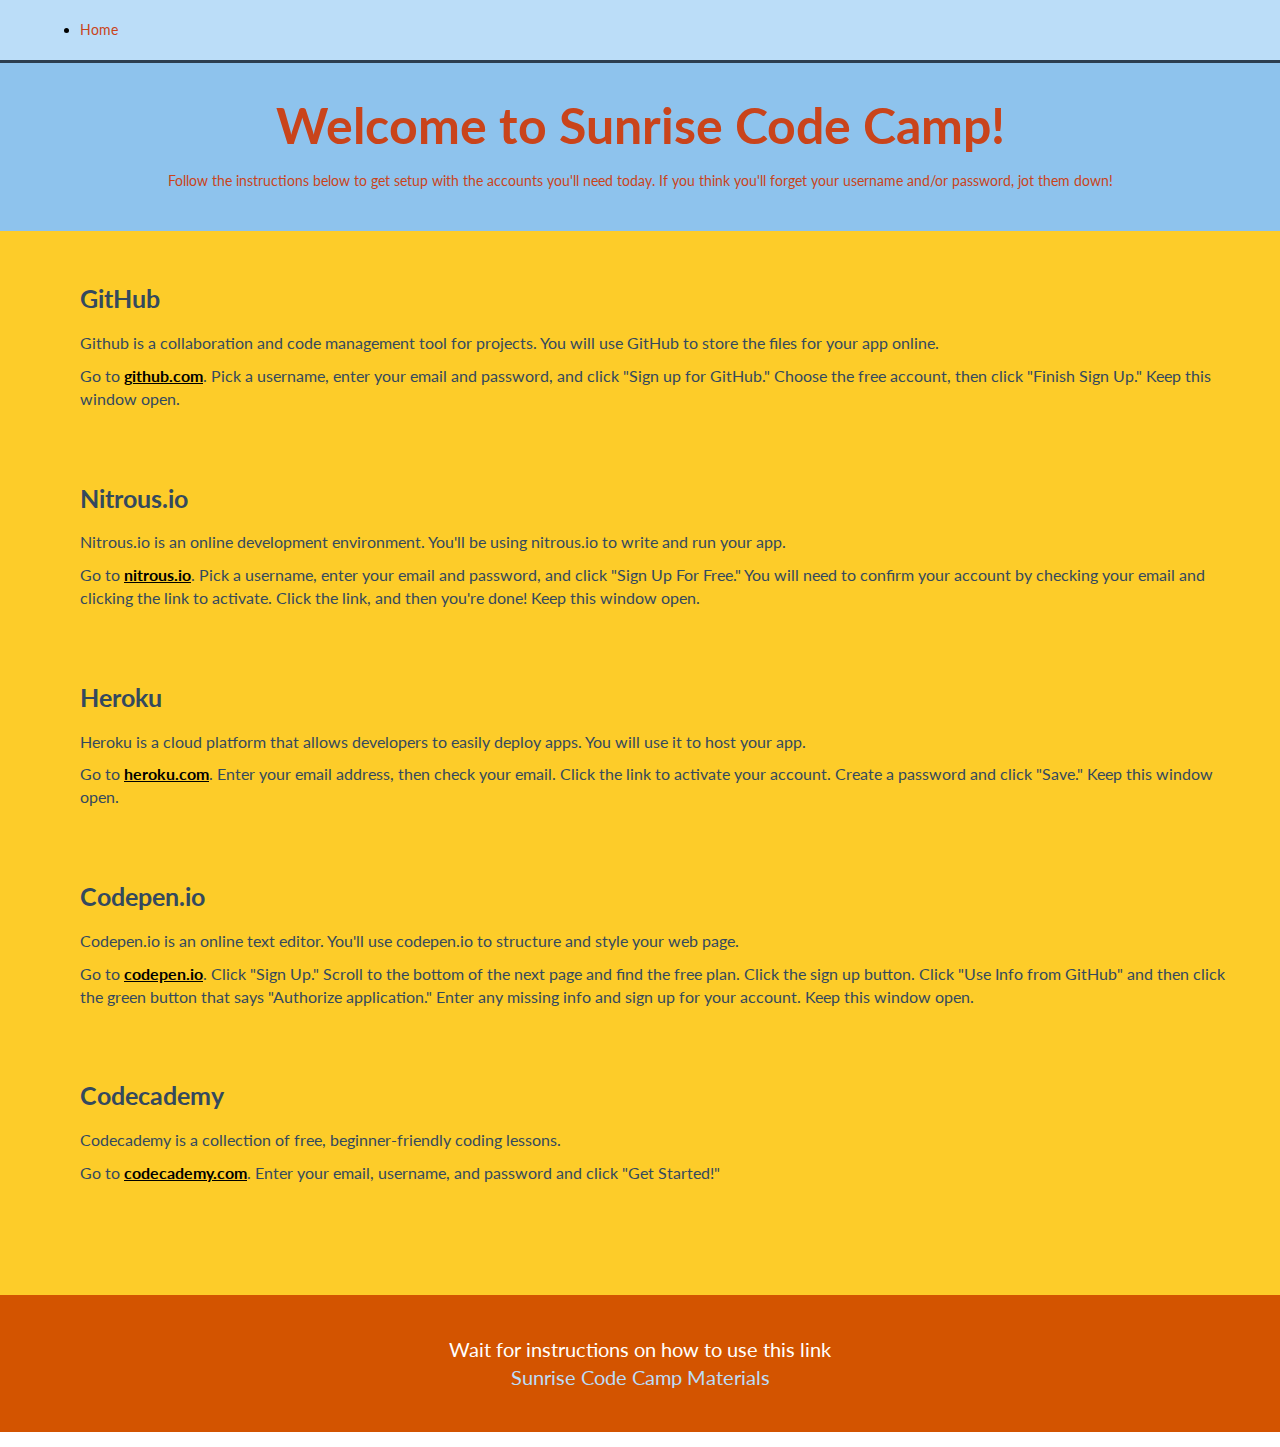
==== day1.html @ c3ae3f84 "changed file name" ====
<head>
  <title>Sunrise Code Camp</title>
  <link rel="stylesheet" href="http://netdna.bootstrapcdn.com/bootstrap/3.1.1/css/bootstrap.min.css">
  <link href='http://fonts.googleapis.com/css?family=Lato:400,700' rel='stylesheet' type='text/css'>
  <script src="http://ajax.googleapis.com/ajax/libs/jquery/2.1.0/jquery.min.js"></script>
  <link rel="stylesheet" href="style.css">

</head>
<body>
  <div class="container-fluid">
    <nav class="navbar navbar-fixed-top">
      <ul>
        <li><a href="index.html" data-target="home">Home</a></li>
      </ul>

    </nav>
    <div class="header" id="home">
      <p class="welcome-scc center">Welcome to Sunrise Code Camp!</p>
      <p class="center">Follow the instructions below to get setup with the accounts you'll need today. If you think you'll forget your username and/or password, jot them down!</p>
    </div>
    <div class="faq" id="faq">
      <p></p>
      <ul>
       <li class="question">GitHub</li> 
       <li class="answer"><p>Github is a collaboration and code management tool for projects. You will use GitHub to store the files for your app online.</p>
         <p>Go to <a class="darklink" href="http://github.com">github.com</a>. Pick a username, enter your email and password, and click "Sign up for GitHub." Choose the free account, then click "Finish Sign Up." Keep this window open. </p>
       </li>
       <li class="question">Nitrous.io</li> 
       <li class="answer"><p>Nitrous.io is an online development environment. You'll be using nitrous.io to write and run your app.</p>
        <p>Go to <a class="darklink" href="https://www.nitrous.io/join/sunrisecodecamp">nitrous.io</a>. Pick a username, enter your email and password, and click "Sign Up For Free." You will need to confirm your account by checking your email and clicking the link to activate. Click the link, and then you're done! Keep this window open. </p>
      </li>
      <li class="question">Heroku</li> 
      <li class="answer"><p>Heroku is a cloud platform that allows developers to easily deploy apps. You will use it to host your app.</p>
        <p>Go to <a class="darklink" href="https://www.heroku.com/">heroku.com</a>. Enter your email address, then check your email. Click the link to activate your account. Create a password and click "Save." Keep this window open.</p>
      </li>
      <li class="question">Codepen.io</li> 
      <li class="answer"><p>Codepen.io is an online text editor. You'll use codepen.io to structure and style your web page.</p>
        <p>Go to <a class="darklink" href="http://codepen.io/">codepen.io</a>. Click "Sign Up." Scroll to the bottom of the next page and find the free plan. Click the sign up button. Click "Use Info from GitHub" and then click the green button that says "Authorize application." Enter any missing info and sign up for your account. Keep this window open.  </p>
      </li>
      <li class="question">Codecademy</li> 
      <li class="answer"><p>Codecademy is a collection of free, beginner-friendly coding lessons.</p>
        <p>Go to <a class="darklink" href="http://www.codecademy.com/">codecademy.com</a>. Enter your email, username, and password and click "Get Started!" </p>
      </ul>
    </div>
    <div class="materials center">
      Wait for instructions on how to use this link <br> <a href="https://github.com/sunrisecodecamp/syllabus">Sunrise Code Camp Materials</a>
    </div>
  </div>
</body>
---- style.css ----
body {
	color: #000;
	font-family: 'Lato', sans-serif;
	padding: 0px;
	margin: -15px;
}

.scc-title {
	font-size: 100px;
	font-weight: bold;
	margin-top: 10px;
}

.center {
	text-align: center;
}
.header {
	background-color: #8EC3ED;
	padding-top: 20px;
	padding-bottom: 30px;
	margin-top: 70px;
	color: #C9441B;
}

.faq {
	background-color: #FDCC29;
	padding: 40px;
	color: #34495e;
}

.materials {
	background-color: #d35400;
	padding: 40px;
	color: white;
	font-size: 20px;
}
.faq ul {
	list-style-type: none;
	font-size: 16px;
}

.signup {
	padding: 50px;
	background-color: #EC831A;
}

.contact {
	height: 150px;
	background-color: #C9441B;
	padding: 50px;
}

.navbar {
	border-radius: 0px;
	background-color: #BBDDF8;
	padding-bottom: 20px;
	border-bottom: 3px solid #2c3e50;
}

.twentyfive {
	font-size: 22px;
}

.navbar ol {
	margin: 0 auto;
}

.navbar li {
	float: left;
	margin-top: 20px;
	margin-right: 140px;
	margin-left: 40px;
}

a {
	color: #BBDDF8;
}

a:hover {
	font-weight: bold;
	color: #BBDDF8;
}

.navbar li a {
	text-decoration: none;
	color: #C9441B;
}

.navbar li a:hover {
	text-decoration: underline;
	border-radius: 5px;
	font-weight: bold;
}

.answer {
	margin-top: 15px;
	margin-bottom: 70px;
}

.question {
	font-weight: bold;
	font-size: 25px;
}

.counter {
	background-color: #BBDDF8;
	margin: 0 auto;
	margin-top: 20px;
	width: 200px;
	text-align: center;
	font-weight: bold;
	border: 3px solid #2c3e50;
}

.welcome-scc {
	font-size: 50px;
	margin-top: 15px;
	font-weight: bold;
}

.darklink {
	color: black;
	font-weight: bold;
	text-decoration: underline;
}
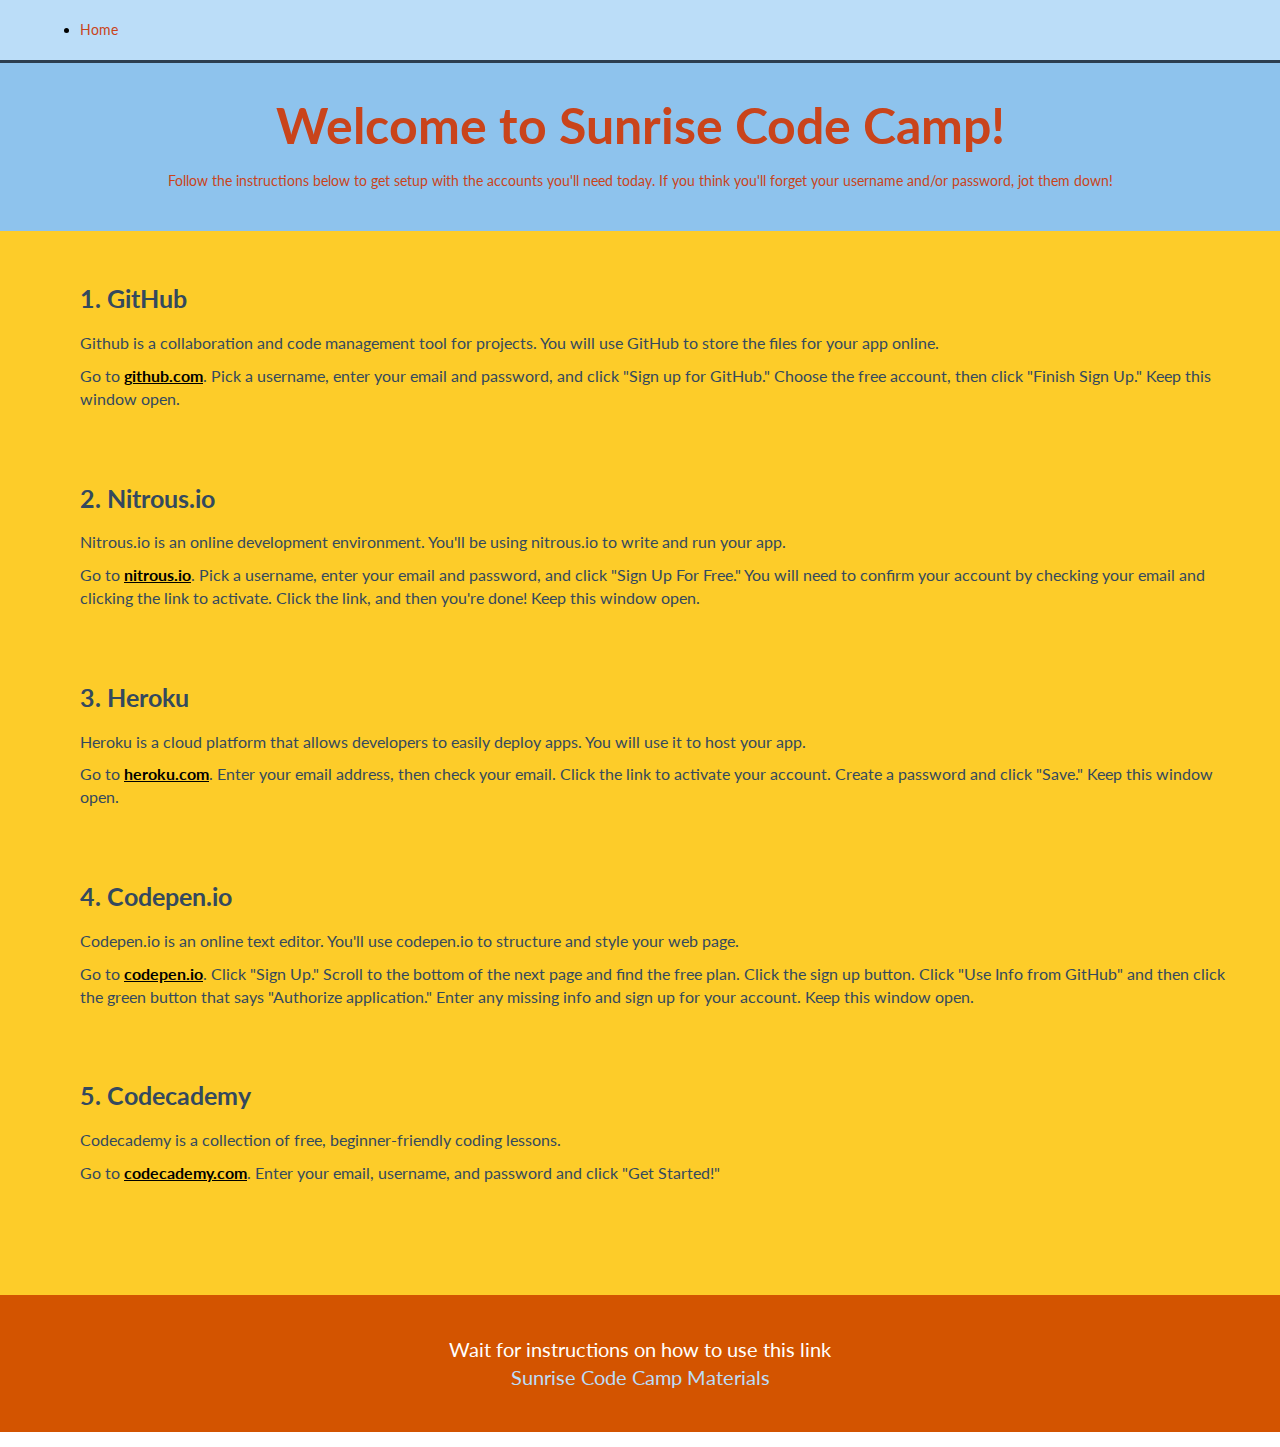
==== commit 6a8c82aa: "put numbers next to steps" ====
--- a/day1.html
+++ b/day1.html
@@ -21,23 +21,23 @@
     <div class="faq" id="faq">
       <p></p>
       <ul>
-       <li class="question">GitHub</li> 
+       <li class="question">1. GitHub</li> 
        <li class="answer"><p>Github is a collaboration and code management tool for projects. You will use GitHub to store the files for your app online.</p>
          <p>Go to <a class="darklink" href="http://github.com">github.com</a>. Pick a username, enter your email and password, and click "Sign up for GitHub." Choose the free account, then click "Finish Sign Up." Keep this window open. </p>
        </li>
-       <li class="question">Nitrous.io</li> 
+       <li class="question">2. Nitrous.io</li> 
        <li class="answer"><p>Nitrous.io is an online development environment. You'll be using nitrous.io to write and run your app.</p>
         <p>Go to <a class="darklink" href="https://www.nitrous.io/join/sunrisecodecamp">nitrous.io</a>. Pick a username, enter your email and password, and click "Sign Up For Free." You will need to confirm your account by checking your email and clicking the link to activate. Click the link, and then you're done! Keep this window open. </p>
       </li>
-      <li class="question">Heroku</li> 
+      <li class="question">3. Heroku</li> 
       <li class="answer"><p>Heroku is a cloud platform that allows developers to easily deploy apps. You will use it to host your app.</p>
         <p>Go to <a class="darklink" href="https://www.heroku.com/">heroku.com</a>. Enter your email address, then check your email. Click the link to activate your account. Create a password and click "Save." Keep this window open.</p>
       </li>
-      <li class="question">Codepen.io</li> 
+      <li class="question">4. Codepen.io</li> 
       <li class="answer"><p>Codepen.io is an online text editor. You'll use codepen.io to structure and style your web page.</p>
         <p>Go to <a class="darklink" href="http://codepen.io/">codepen.io</a>. Click "Sign Up." Scroll to the bottom of the next page and find the free plan. Click the sign up button. Click "Use Info from GitHub" and then click the green button that says "Authorize application." Enter any missing info and sign up for your account. Keep this window open.  </p>
       </li>
-      <li class="question">Codecademy</li> 
+      <li class="question">5. Codecademy</li> 
       <li class="answer"><p>Codecademy is a collection of free, beginner-friendly coding lessons.</p>
         <p>Go to <a class="darklink" href="http://www.codecademy.com/">codecademy.com</a>. Enter your email, username, and password and click "Get Started!" </p>
       </ul>
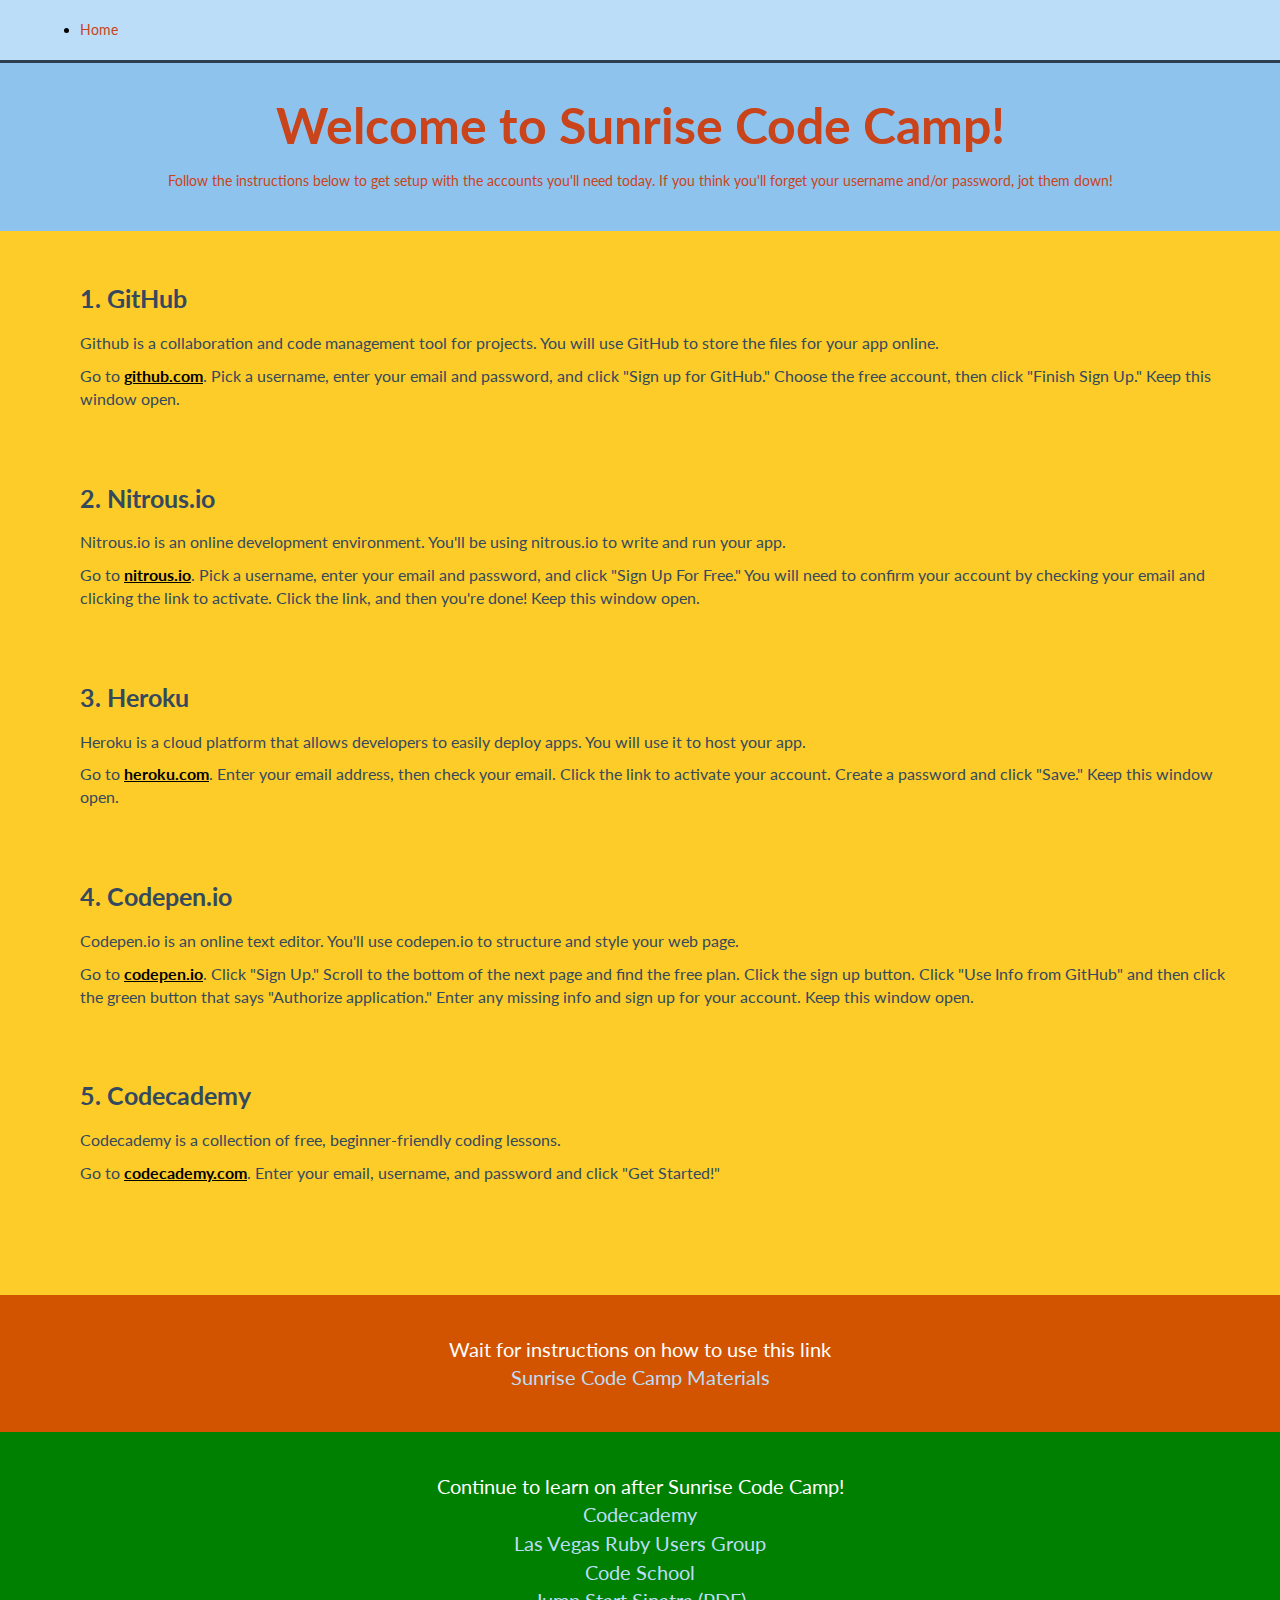
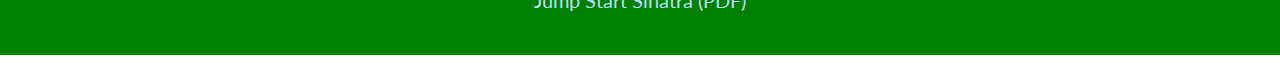
==== commit e15c60bc: "added next steps to page" ====
--- a/day1.html
+++ b/day1.html
@@ -23,27 +23,38 @@
       <ul>
        <li class="question">1. GitHub</li> 
        <li class="answer"><p>Github is a collaboration and code management tool for projects. You will use GitHub to store the files for your app online.</p>
-         <p>Go to <a class="darklink" href="http://github.com">github.com</a>. Pick a username, enter your email and password, and click "Sign up for GitHub." Choose the free account, then click "Finish Sign Up." Keep this window open. </p>
+         <p>Go to <a target="_blank" class="darklink" href="http://github.com">github.com</a>. Pick a username, enter your email and password, and click "Sign up for GitHub." Choose the free account, then click "Finish Sign Up." Keep this window open. </p>
        </li>
        <li class="question">2. Nitrous.io</li> 
        <li class="answer"><p>Nitrous.io is an online development environment. You'll be using nitrous.io to write and run your app.</p>
-        <p>Go to <a class="darklink" href="https://www.nitrous.io/join/sunrisecodecamp">nitrous.io</a>. Pick a username, enter your email and password, and click "Sign Up For Free." You will need to confirm your account by checking your email and clicking the link to activate. Click the link, and then you're done! Keep this window open. </p>
+        <p>Go to <a target="_blank" class="darklink" href="https://www.nitrous.io/join/sunrisecodecamp">nitrous.io</a>. Pick a username, enter your email and password, and click "Sign Up For Free." You will need to confirm your account by checking your email and clicking the link to activate. Click the link, and then you're done! Keep this window open. </p>
       </li>
       <li class="question">3. Heroku</li> 
       <li class="answer"><p>Heroku is a cloud platform that allows developers to easily deploy apps. You will use it to host your app.</p>
-        <p>Go to <a class="darklink" href="https://www.heroku.com/">heroku.com</a>. Enter your email address, then check your email. Click the link to activate your account. Create a password and click "Save." Keep this window open.</p>
+        <p>Go to <a target="_blank" class="darklink" href="https://www.heroku.com/">heroku.com</a>. Enter your email address, then check your email. Click the link to activate your account. Create a password and click "Save." Keep this window open.</p>
       </li>
       <li class="question">4. Codepen.io</li> 
       <li class="answer"><p>Codepen.io is an online text editor. You'll use codepen.io to structure and style your web page.</p>
-        <p>Go to <a class="darklink" href="http://codepen.io/">codepen.io</a>. Click "Sign Up." Scroll to the bottom of the next page and find the free plan. Click the sign up button. Click "Use Info from GitHub" and then click the green button that says "Authorize application." Enter any missing info and sign up for your account. Keep this window open.  </p>
+        <p>Go to <a target="_blank" class="darklink" href="http://codepen.io/">codepen.io</a>. Click "Sign Up." Scroll to the bottom of the next page and find the free plan. Click the sign up button. Click "Use Info from GitHub" and then click the green button that says "Authorize application." Enter any missing info and sign up for your account. Keep this window open.  </p>
       </li>
       <li class="question">5. Codecademy</li> 
       <li class="answer"><p>Codecademy is a collection of free, beginner-friendly coding lessons.</p>
-        <p>Go to <a class="darklink" href="http://www.codecademy.com/">codecademy.com</a>. Enter your email, username, and password and click "Get Started!" </p>
+        <p>Go to <a target="_blank" class="darklink" href="http://www.codecademy.com/">codecademy.com</a>. Enter your email, username, and password and click "Get Started!" </p>
       </ul>
     </div>
     <div class="materials center">
       Wait for instructions on how to use this link <br> <a href="https://github.com/sunrisecodecamp/syllabus">Sunrise Code Camp Materials</a>
     </div>
+    <div class="nextsteps center">
+      Continue to learn on after Sunrise Code Camp! <br> 
+      <a href="https://codecademy.com">Codecademy</a>
+      <br>
+      <a href="https://meetup.lvrug.com">Las Vegas Ruby Users Group</a>
+      <br>
+      <a href="https://codeschool.com">Code School</a>
+      <br>
+      <a href="http://www.sitepoint.com/store/jump-start-sinatra/">Jump Start Sinatra (PDF)</a>
+
+    </div>
   </div>
 </body>
--- a/style.css
+++ b/style.css
@@ -123,3 +123,19 @@
 	font-weight: bold;
 	text-decoration: underline;
 }
+
+.day1 {
+	height: 80px;
+	width: 60px;
+	background-color: white;
+	margin-left: 42%;
+	color: black;
+	font-weight: bold;
+}
+
+.nextsteps {
+	background-color: green;
+	padding: 40px;
+	color: white;
+	font-size: 20px;
+}
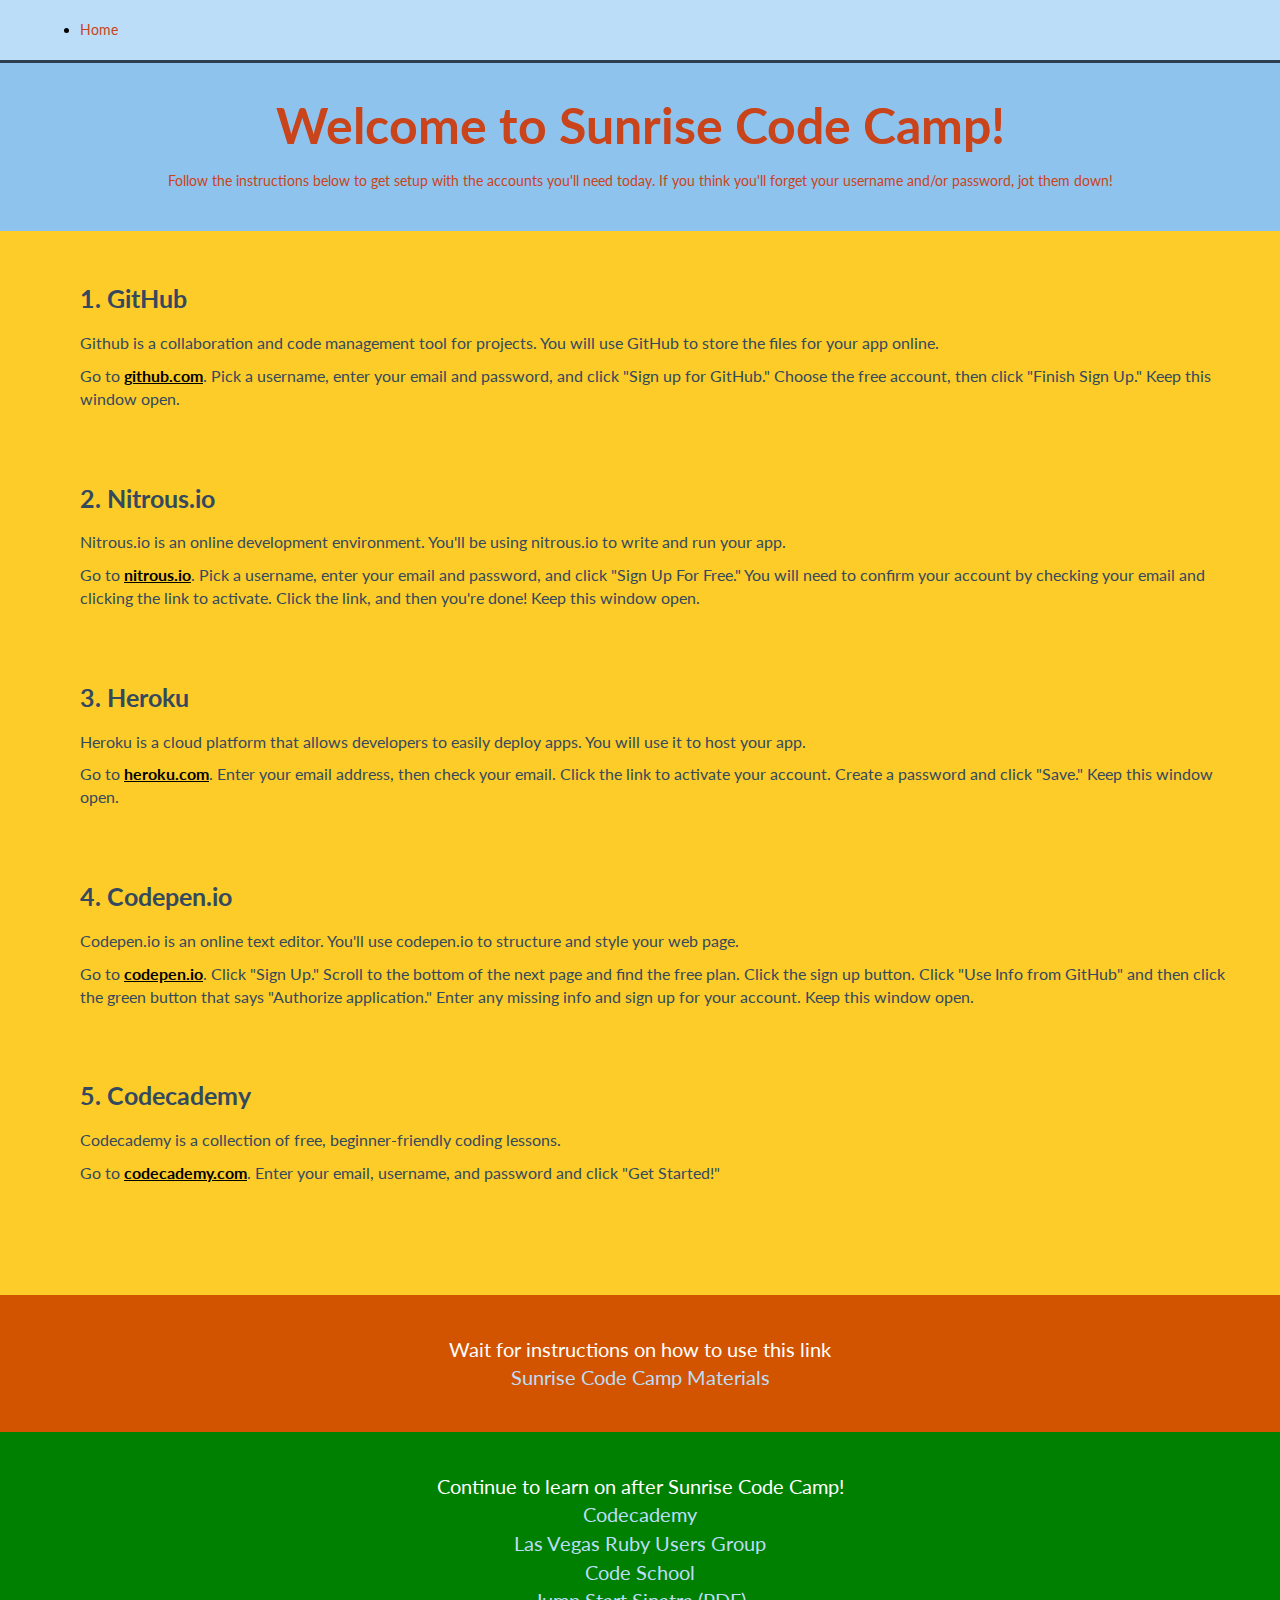
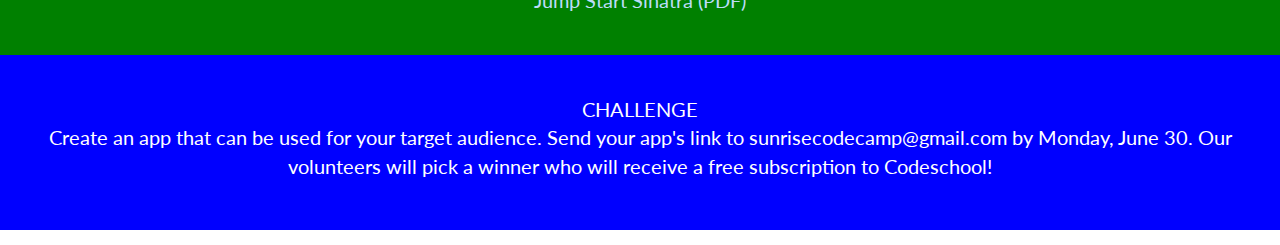
==== commit e04e702a: "added challenge instructions" ====
--- a/day1.html
+++ b/day1.html
@@ -54,7 +54,10 @@
       <a href="https://codeschool.com">Code School</a>
       <br>
       <a href="http://www.sitepoint.com/store/jump-start-sinatra/">Jump Start Sinatra (PDF)</a>
-
+    </div>
+    <div class="challenge center">
+      CHALLENGE <br> 
+      <p>Create an app that can be used for your target audience. Send your app's link to sunrisecodecamp@gmail.com by Monday, June 30. Our volunteers will pick a winner who will receive a free subscription to Codeschool!</p>
     </div>
   </div>
 </body>
--- a/style.css
+++ b/style.css
@@ -139,3 +139,10 @@
 	color: white;
 	font-size: 20px;
 }
+
+.challenge {
+	background-color: blue;
+	padding: 40px;
+	color: white;
+	font-size: 20px;
+}
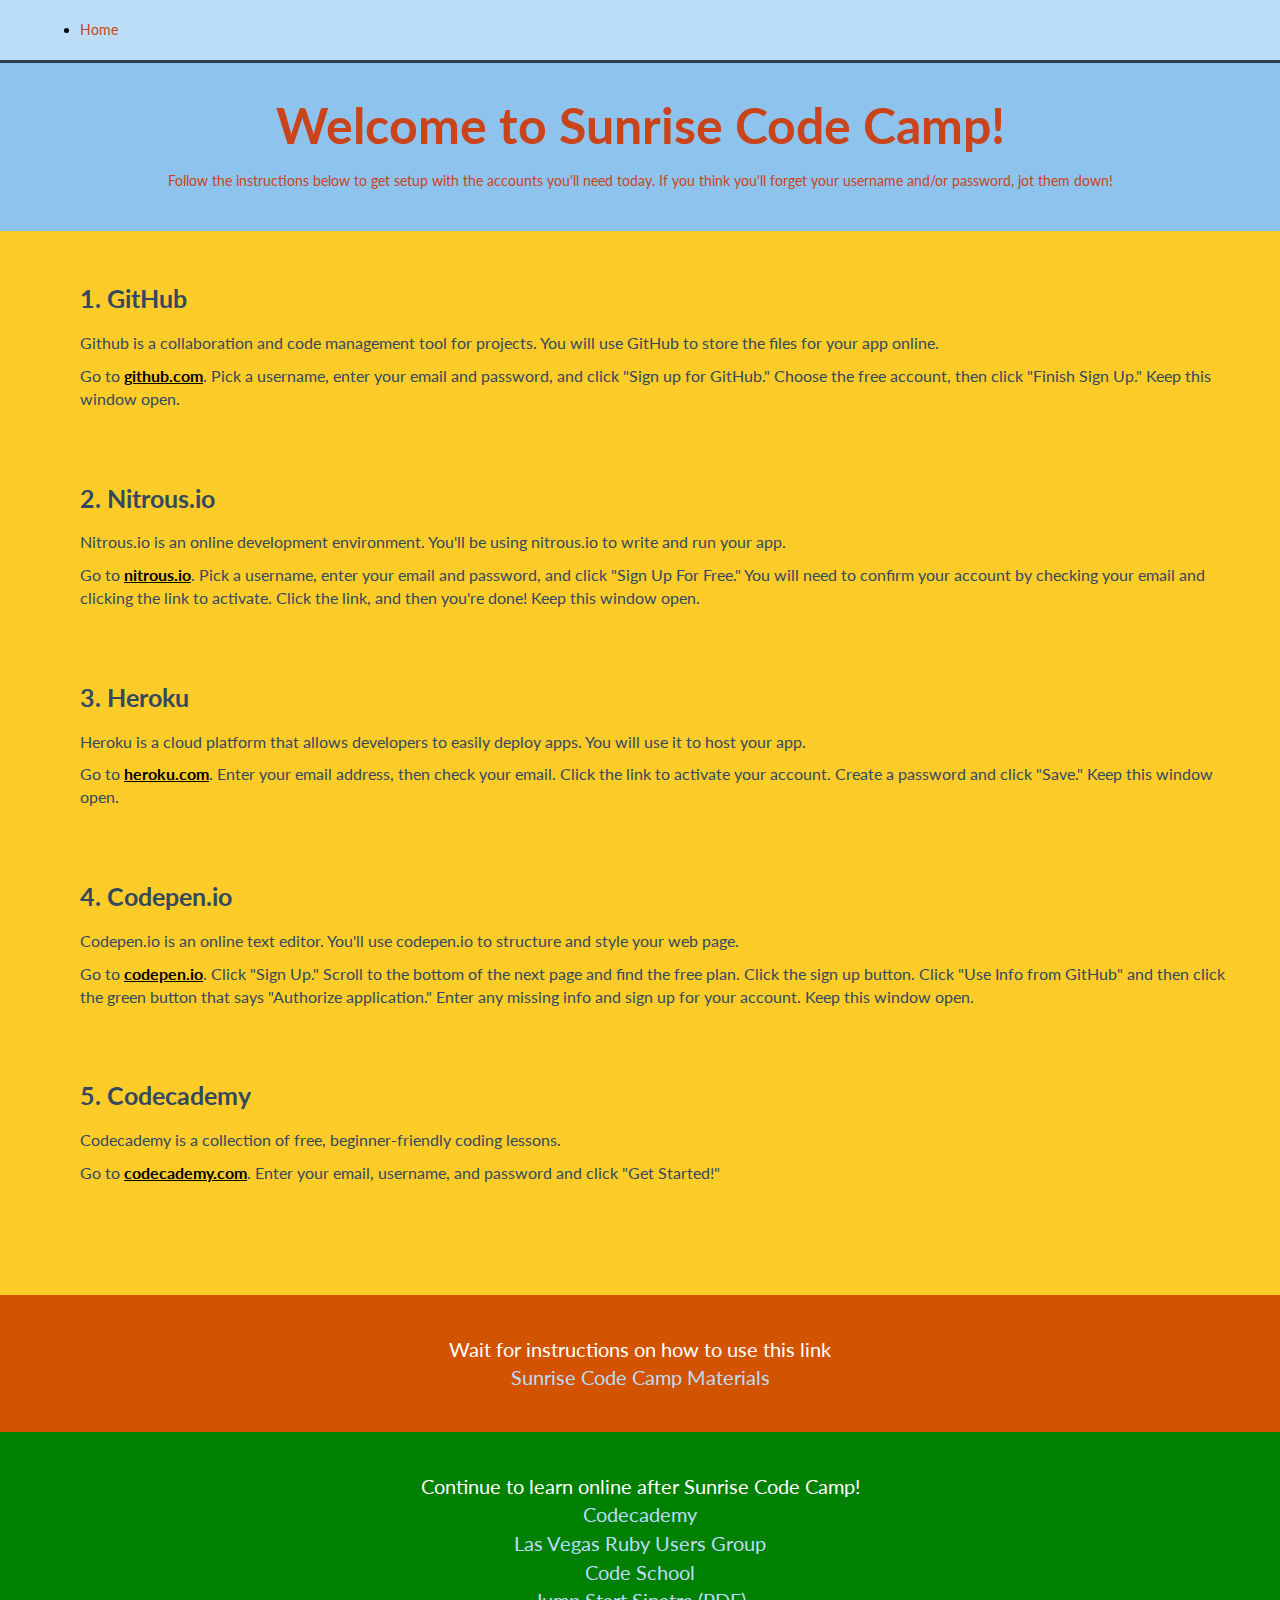
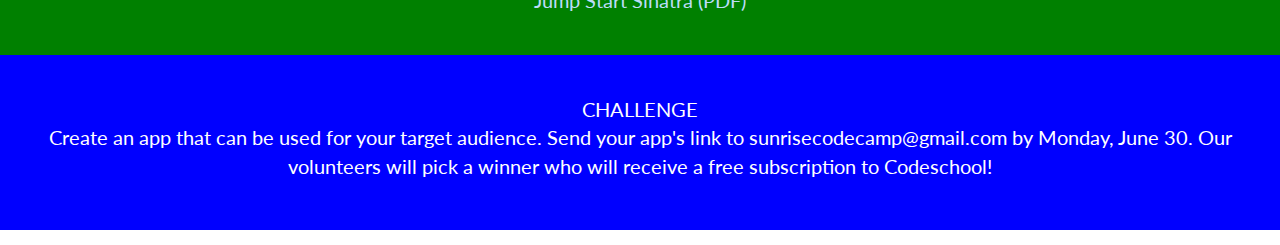
==== commit 3f188800: "fixed errors" ====
--- a/day1.html
+++ b/day1.html
@@ -46,12 +46,12 @@
       Wait for instructions on how to use this link <br> <a href="https://github.com/sunrisecodecamp/syllabus">Sunrise Code Camp Materials</a>
     </div>
     <div class="nextsteps center">
-      Continue to learn on after Sunrise Code Camp! <br> 
-      <a href="https://codecademy.com">Codecademy</a>
+      Continue to learn online after Sunrise Code Camp! <br> 
+      <a href="http://codecademy.com">Codecademy</a>
       <br>
-      <a href="https://meetup.lvrug.com">Las Vegas Ruby Users Group</a>
+      <a href="http://meetup.lvrug.com">Las Vegas Ruby Users Group</a>
       <br>
-      <a href="https://codeschool.com">Code School</a>
+      <a href="http://codeschool.com">Code School</a>
       <br>
       <a href="http://www.sitepoint.com/store/jump-start-sinatra/">Jump Start Sinatra (PDF)</a>
     </div>
